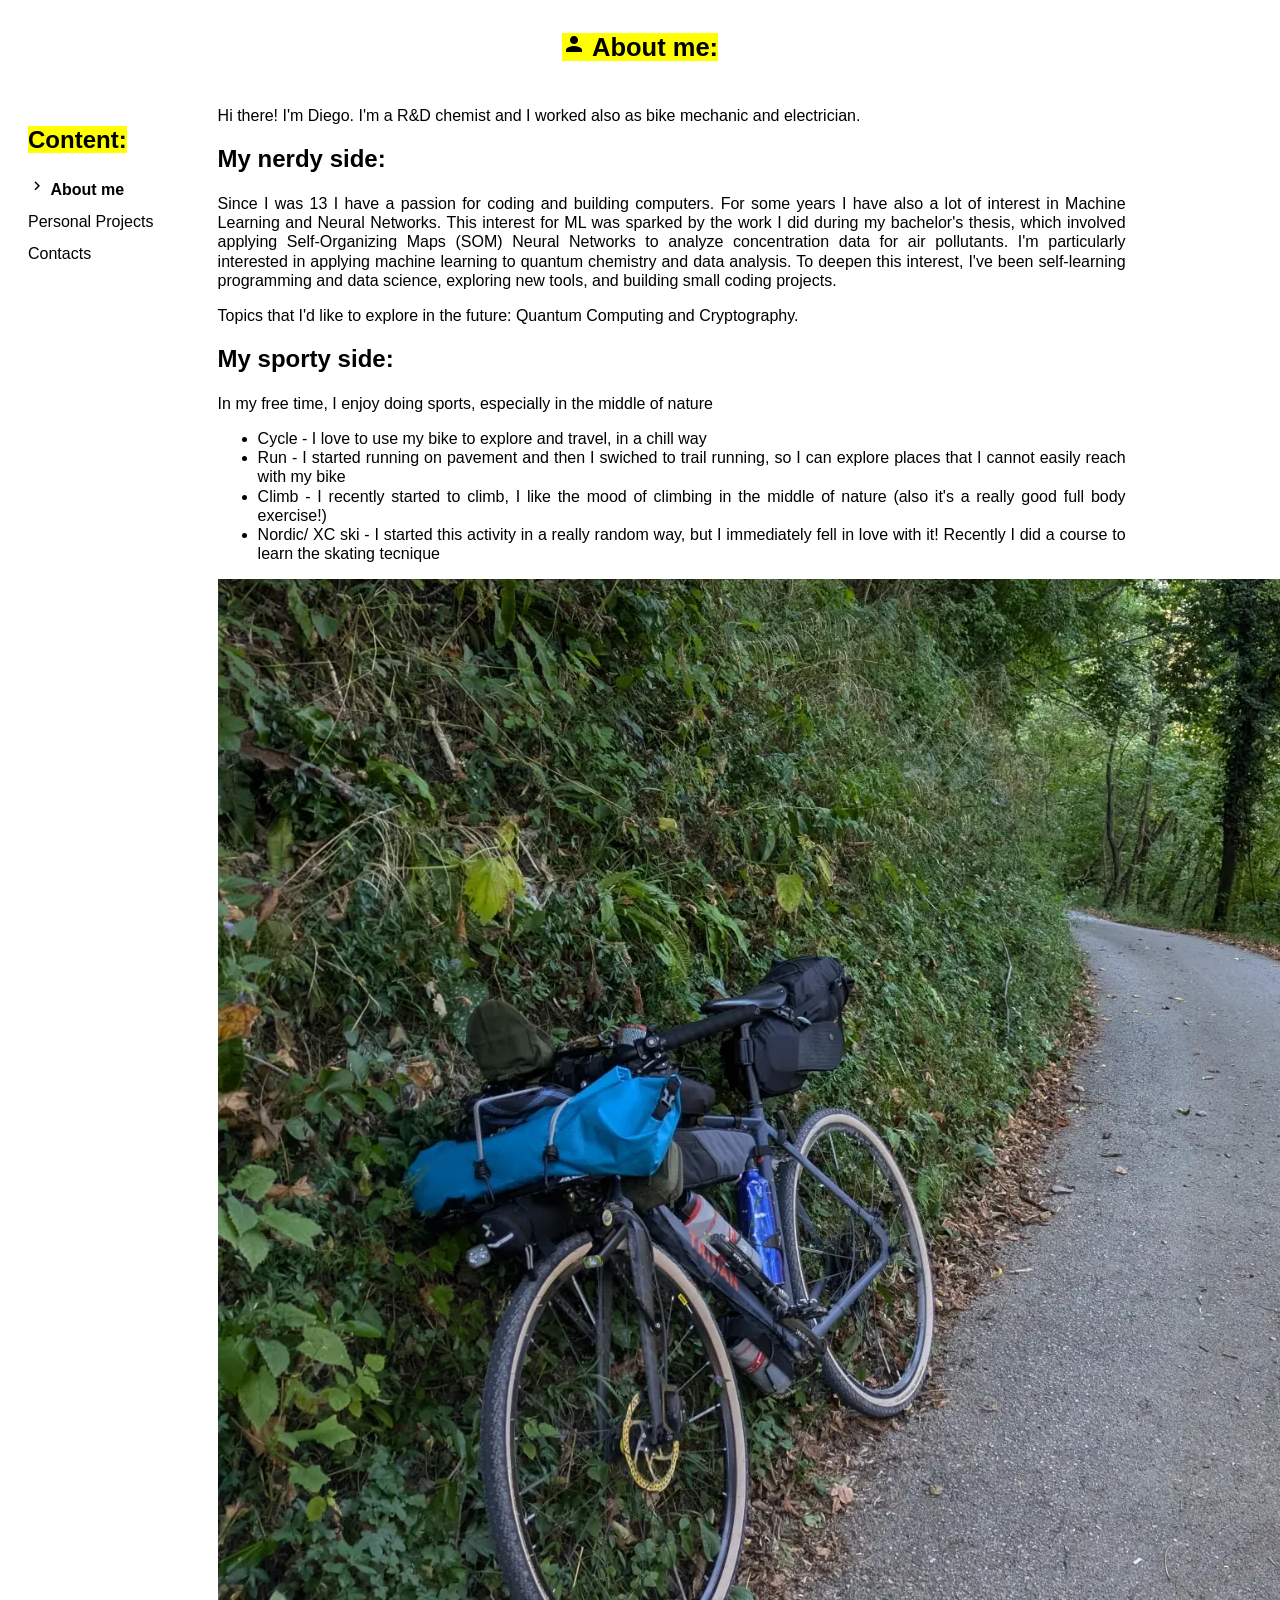
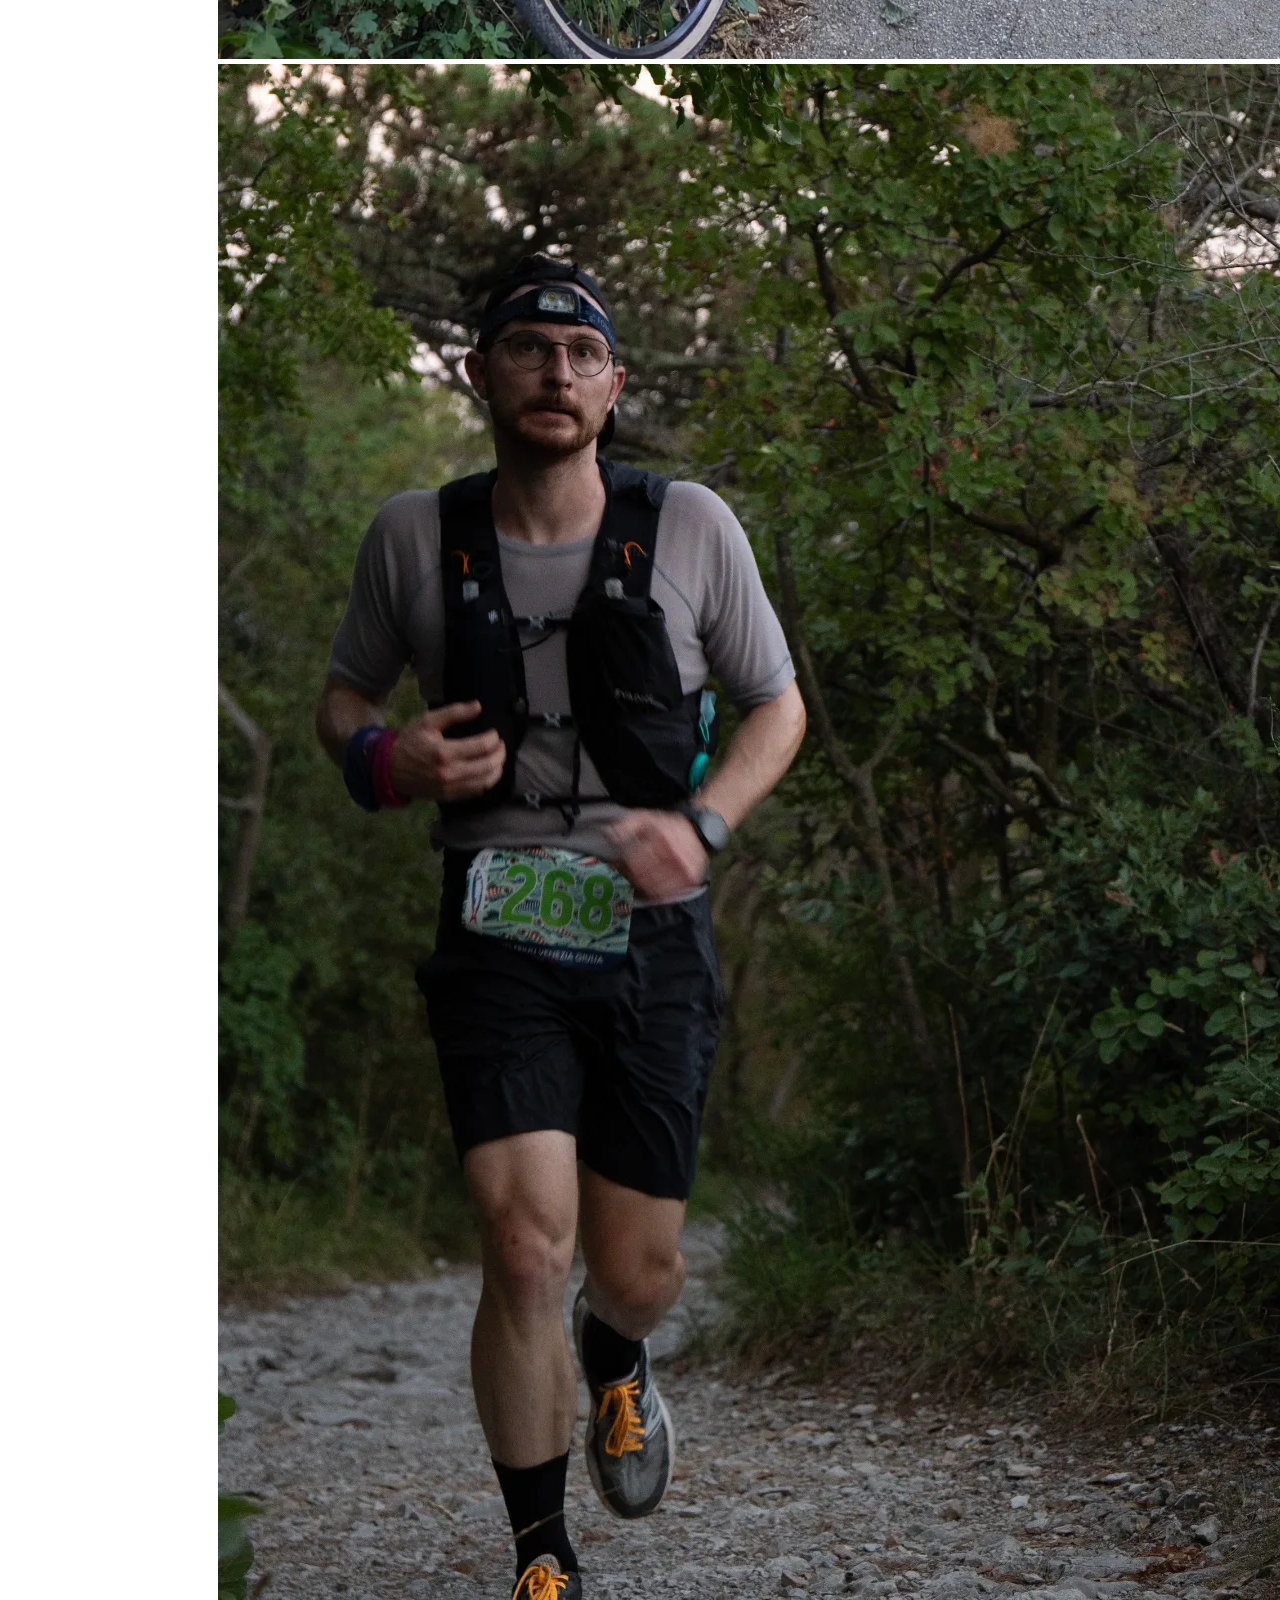
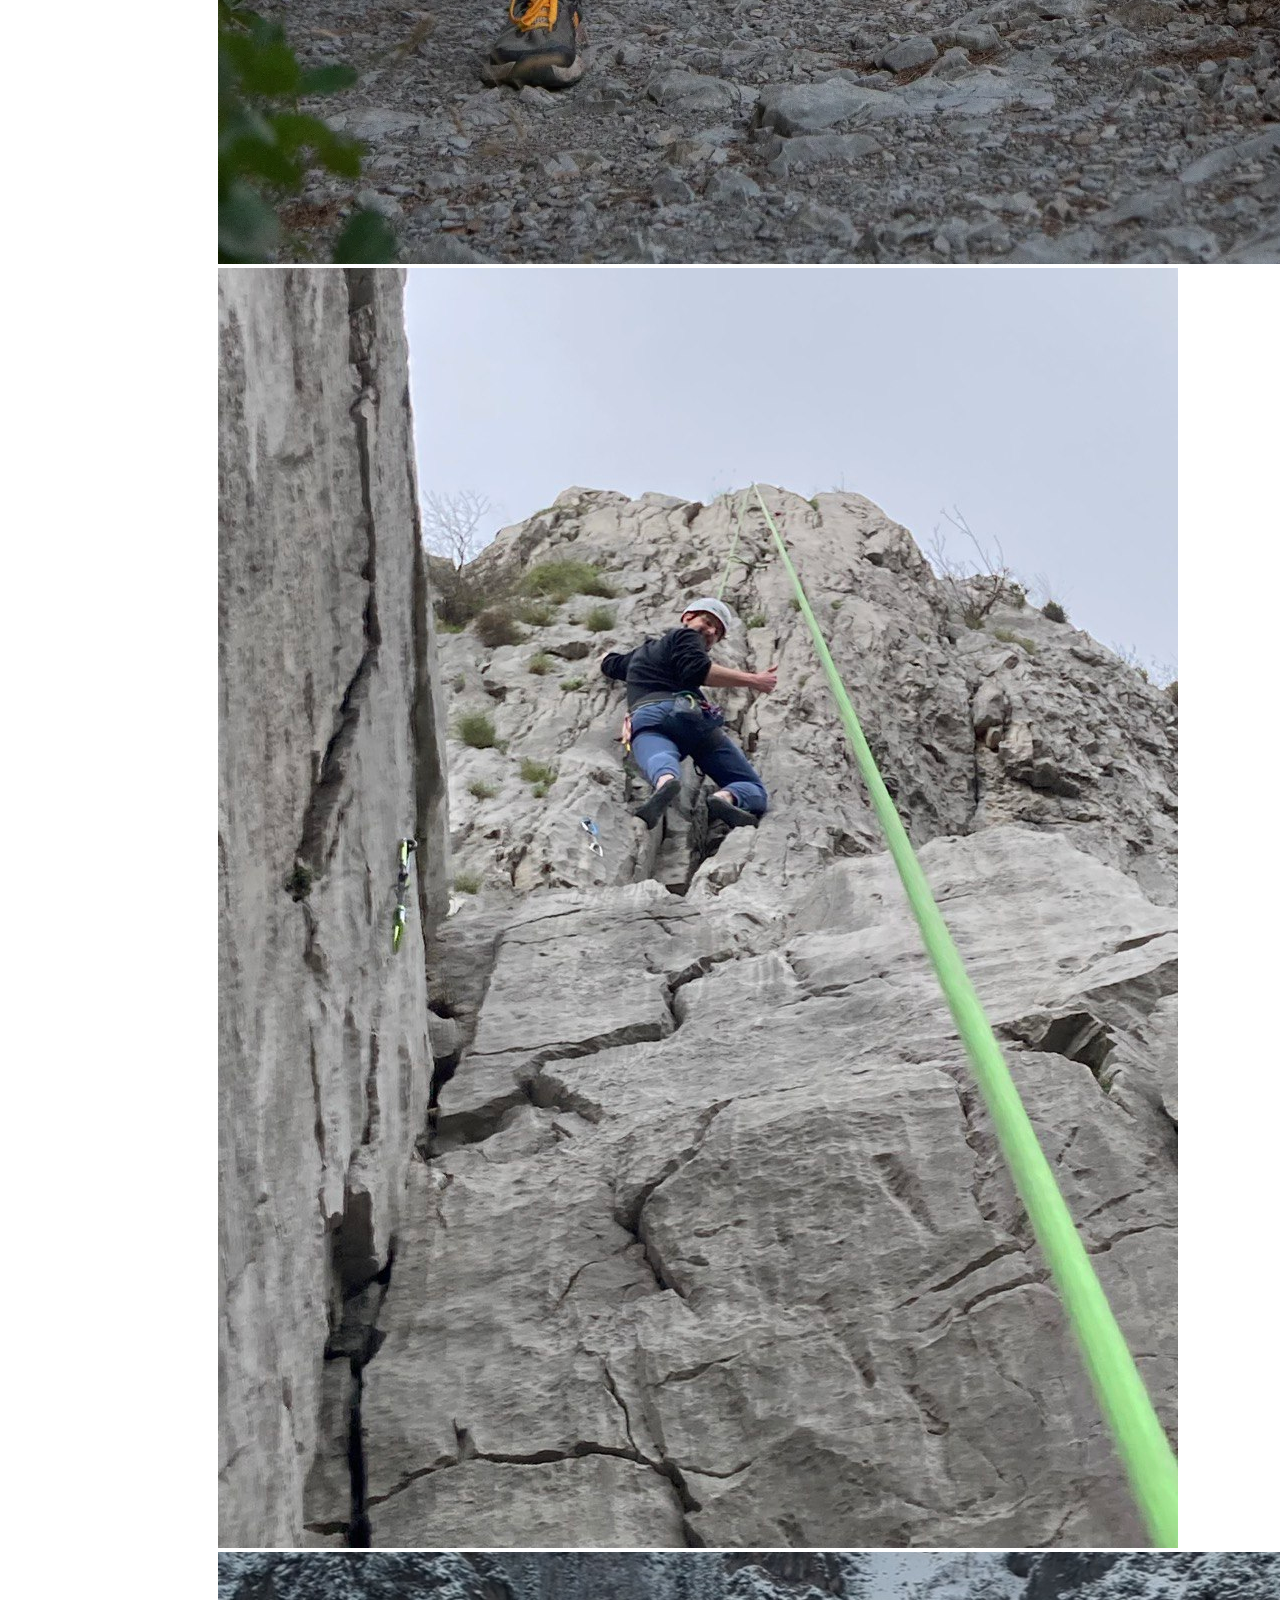
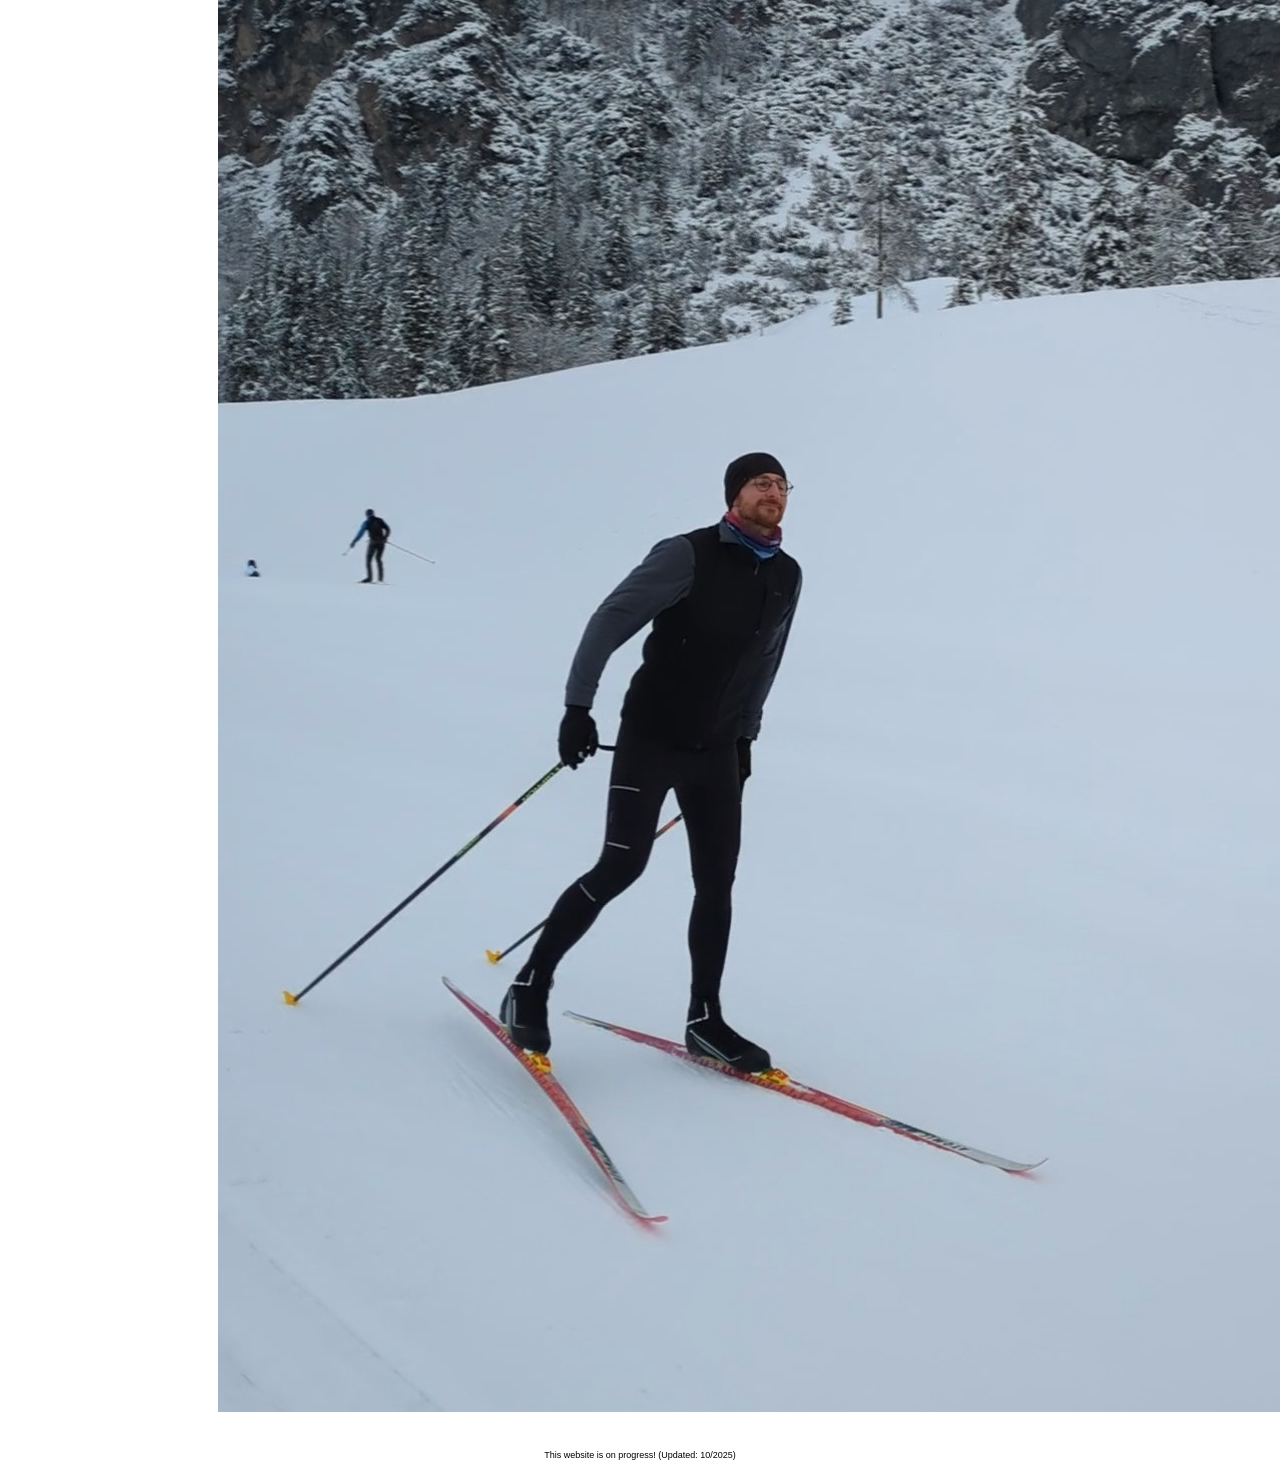
==== index.html @ 16e93830 "Update index.html Added sport photos" ====
<!DOCTYPE html>
<html>
  <head>
    <title>Diego's personal page</title>
    <!-- CSS file -->
    <link rel="stylesheet" href="styles.css">
    <!-- Icon package of Google -->
    <link rel="stylesheet" href="https://fonts.googleapis.com/icon?family=Material+Icons">
    <meta charset="utf-8">
    <meta name="viewport" content="width=device-width, initial-scale=1">
    <style>
      /* Rules for icon sizes: */
      .material-icons.md-18 { font-size: 18px; }
      .material-icons.md-24 { font-size: 24px; } /* Default */
      .material-icons.md-36 { font-size: 36px; }
      .material-icons.md-48 { font-size: 48px; }
</style>
  </head>

<body>
<header>
  <h2><mark><i class="material-icons md-24">person</i> About me:</mark></h2>
</header>
<section>
  <nav> 
    <h2><mark>Content: </mark></h2>
    <ul> 	
      <li><a href="index.html"><i class="material-icons md-18">keyboard_arrow_right</i> <b>About me</b></a></li>
      <li><a href="sections/personal_projects.html">Personal Projects</a></li>
      <li><a href="sections/contacts.html">Contacts</a></li>
    </ul>
  </nav>
  <article>
    Hi there! I'm Diego. I'm a R&D chemist and I worked also as bike mechanic and electrician. 
    <h2>My nerdy side:</h2>
      <p>Since I was 13 I have a passion for coding and building computers. For some years I have also a lot of interest in Machine Learning and Neural Networks. This interest for ML was sparked by the work I did during my bachelor's thesis, 
        which involved applying Self-Organizing Maps (SOM) Neural Networks to analyze concentration data for air pollutants.
        I'm particularly interested in applying machine learning to quantum chemistry and data analysis. To deepen this interest, I've been self-learning programming and data science, 
        exploring new tools, and building small coding projects.</p>
      <p>Topics that I'd like to explore in the future: Quantum Computing and Cryptography. </p>
      <p></p>
    <h2>My sporty side:</h2>  
      <p>In my free time, I enjoy doing sports, especially in the middle of nature</p>
      <ul>
        <li>Cycle - I love to use my bike to explore and travel, in a chill way</li>
        <li>Run - I started running on pavement and then I swiched to trail running, so I can explore places that I cannot easily reach with my bike</li>
        <li>Climb - I recently started to climb, I like the mood of climbing in the middle of nature (also it's a really good full body exercise!)</li>
        <li>Nordic/ XC ski - I started this activity in a really random way, but I immediately fell in love with it! Recently I did a course to learn the skating tecnique</li>
      </ul>

    <div class="gallery">
      <img src="Photos/bike3.webp" alt="Biking">
      <img src="Photos/Trail_run.webp" alt="Trail running">
      <img src="Photos/Climbing.jpeg" alt="Rock climbing">
      <img src="Photos/XC_ski.jpg" alt="Skiing">
</div>

  </article>
</section>

<footer>
  <p>This website is on progress! (Updated: 10/2025)</p>
</footer>
</body>
</html>
---- styles.css ----
* {
  box-sizing: border-box;
}

body {
  font-family: Arial, Helvetica, sans-serif;
}

/*highlighted text */
mark { 
  background-color: yellow;
  color: black;
}

header {
  background-color: #fff;
  padding: 3px;
  text-align: center;
  font-size: 17px;
  color: black;
}

a:link {
  color: black;
  background-color: transparent;
  text-decoration: none;
}
a:visited {
  color: black;
  background-color: transparent;
  text-decoration: none;
}

/* Create two columns/boxes that floats next to each other */
nav {
  float: left;
  width: 15%;
  /*height: 300px; /* only for demonstration, should be removed */
  background: #fff;
  padding: 20px;
}

/* Style the list inside the menu */
nav ul {
  list-style-type: none;
  padding: 0;
  line-height: 2;
}

article {
  float: left;
  padding: 20px;
  width: 75%;
  background-color: #fff;
  /*height: 300px; /* only for demonstration, should be removed */
  text-align: justify;
  line-height: 1.2;
}

/* Clear floats after the columns */
section::after {
  content: "";
  display: table;
  clear: both;
}

footer {
  background-color: #fff;
  padding: 5px;
  font-size: 9px;
  text-align: center;
  color: black;
}

/* Responsive layout - makes the two columns/boxes stack on top of each other instead of next to each other, on small screens */
@media (max-width: 600px) {
  nav, article {
    width: 100%;
    height: auto;
  }
}
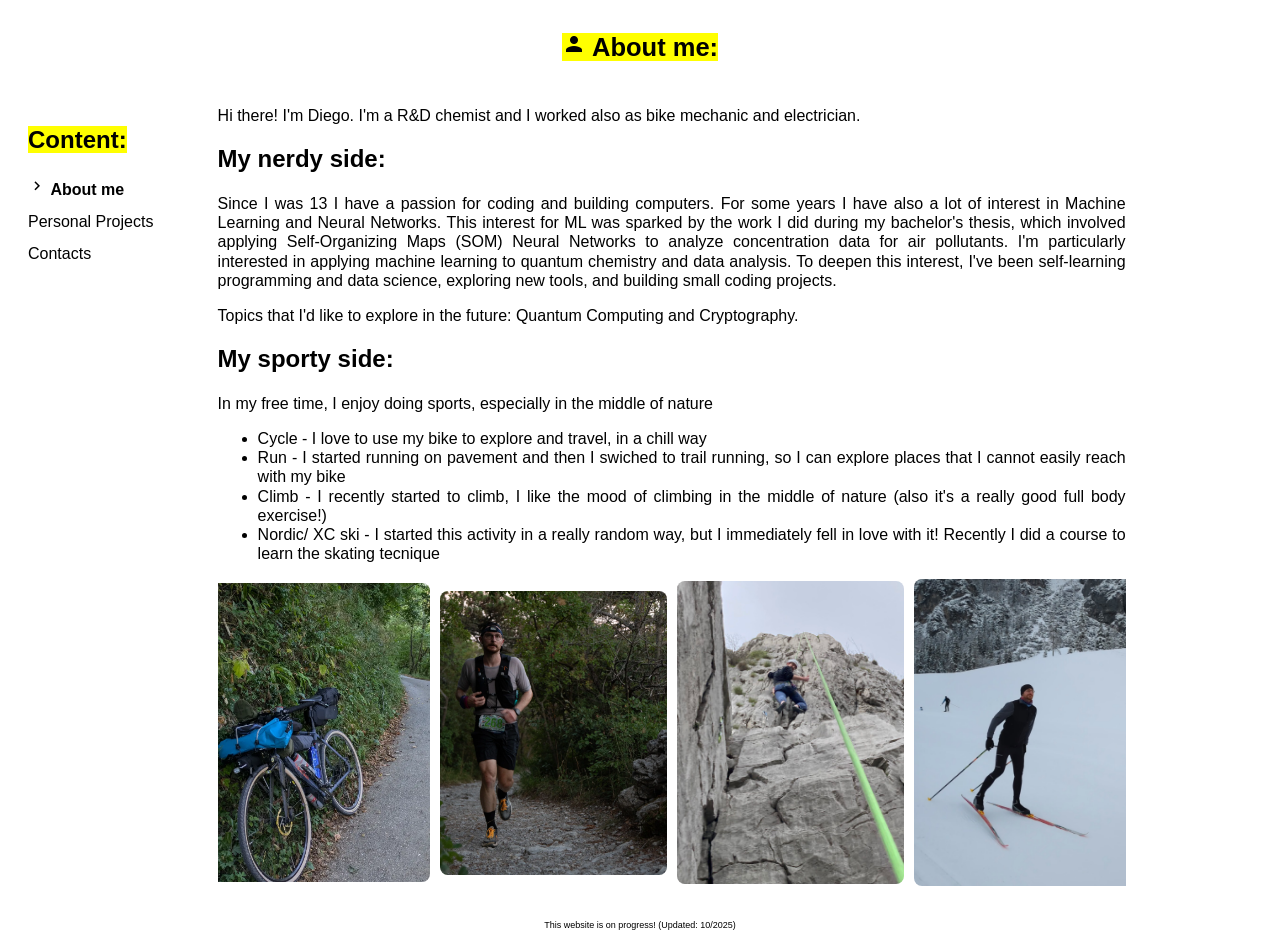
==== commit 33868b7b: "Update index.html" ====
--- a/index.html
+++ b/index.html
@@ -49,7 +49,7 @@
       </ul>
 
     <div class="gallery">
-      <img src="Photos/bike3.webp" alt="Biking">
+      <img src="Photos/bike3.png" alt="Biking">
       <img src="Photos/Trail_run.webp" alt="Trail running">
       <img src="Photos/Climbing.jpeg" alt="Rock climbing">
       <img src="Photos/XC_ski.jpg" alt="Skiing">
--- a/styles.css
+++ b/styles.css
@@ -30,6 +30,24 @@
   background-color: transparent;
   text-decoration: none;
 }
+
+.gallery {
+  display: flex;
+  justify-content: center;  /* Centra il gruppo orizzontalmente */
+  align-items: center;
+  gap: 10px;                /* Spazio tra immagini */
+  overflow-x: auto;         /* Permette lo scroll orizzontale se serve */
+  flex-wrap: nowrap;        /* Evita l’andare a capo */
+}
+
+.gallery img {
+  flex: 1;                  /* Tutte le immagini occupano spazio proporzionale */
+  max-width: 25%;           /* Quattro immagini = 25% ciascuna */
+  height: auto;
+  border-radius: 8px;
+  object-fit: cover;        /* Ritaglia bene se l'immagine ha proporzioni strane */
+}
+
 
 /* Create two columns/boxes that floats next to each other */
 nav {
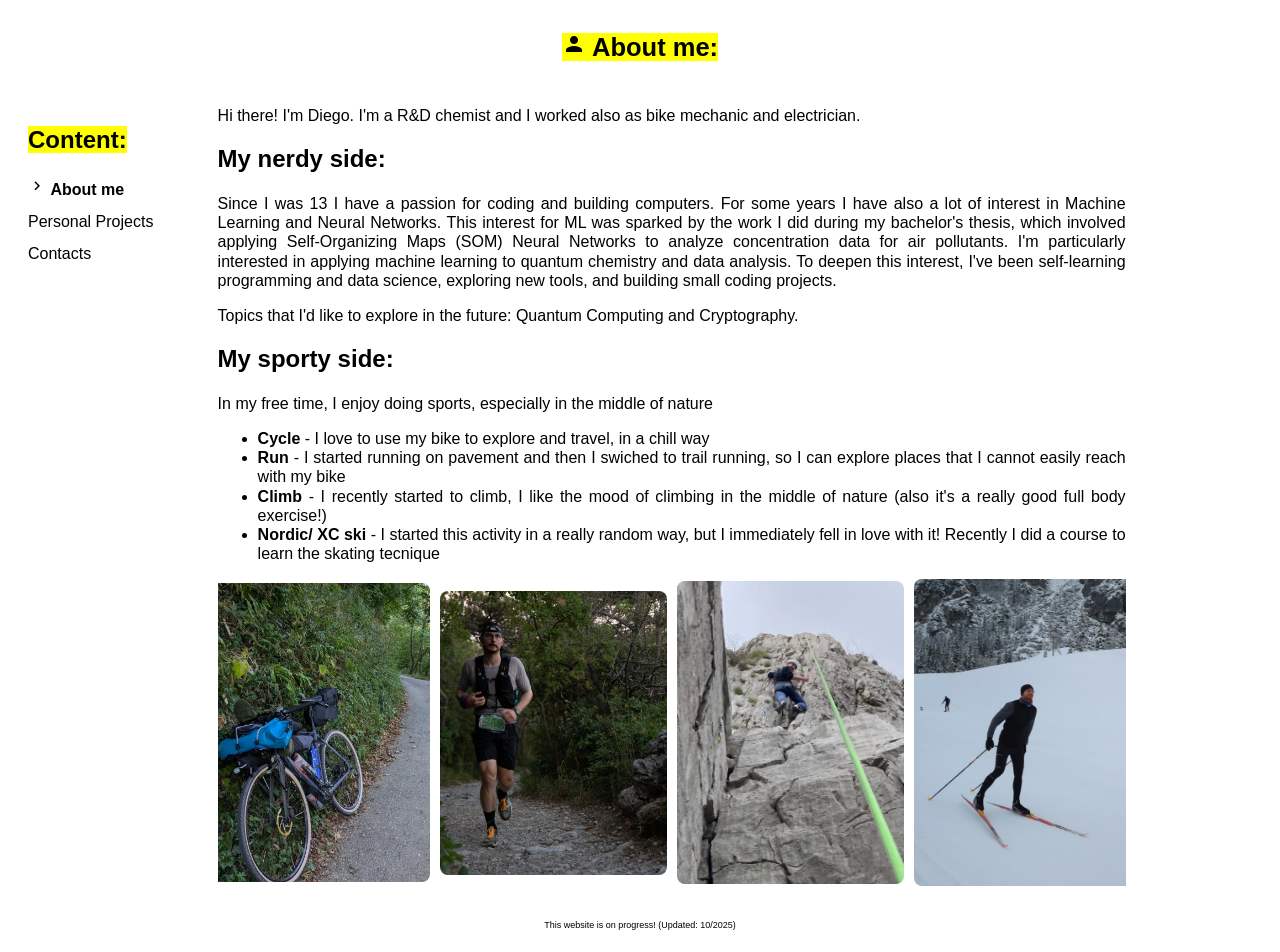
==== commit 1f4305cb: "Update index.html" ====
--- a/index.html
+++ b/index.html
@@ -42,10 +42,10 @@
     <h2>My sporty side:</h2>  
       <p>In my free time, I enjoy doing sports, especially in the middle of nature</p>
       <ul>
-        <li>Cycle - I love to use my bike to explore and travel, in a chill way</li>
-        <li>Run - I started running on pavement and then I swiched to trail running, so I can explore places that I cannot easily reach with my bike</li>
-        <li>Climb - I recently started to climb, I like the mood of climbing in the middle of nature (also it's a really good full body exercise!)</li>
-        <li>Nordic/ XC ski - I started this activity in a really random way, but I immediately fell in love with it! Recently I did a course to learn the skating tecnique</li>
+        <li><b>Cycle</b> - I love to use my bike to explore and travel, in a chill way</li>
+        <li><b>Run</b> - I started running on pavement and then I swiched to trail running, so I can explore places that I cannot easily reach with my bike</li>
+        <li><b>Climb</b> - I recently started to climb, I like the mood of climbing in the middle of nature (also it's a really good full body exercise!)</li>
+        <li><b>Nordic/ XC ski</b> - I started this activity in a really random way, but I immediately fell in love with it! Recently I did a course to learn the skating tecnique</li>
       </ul>
 
     <div class="gallery">
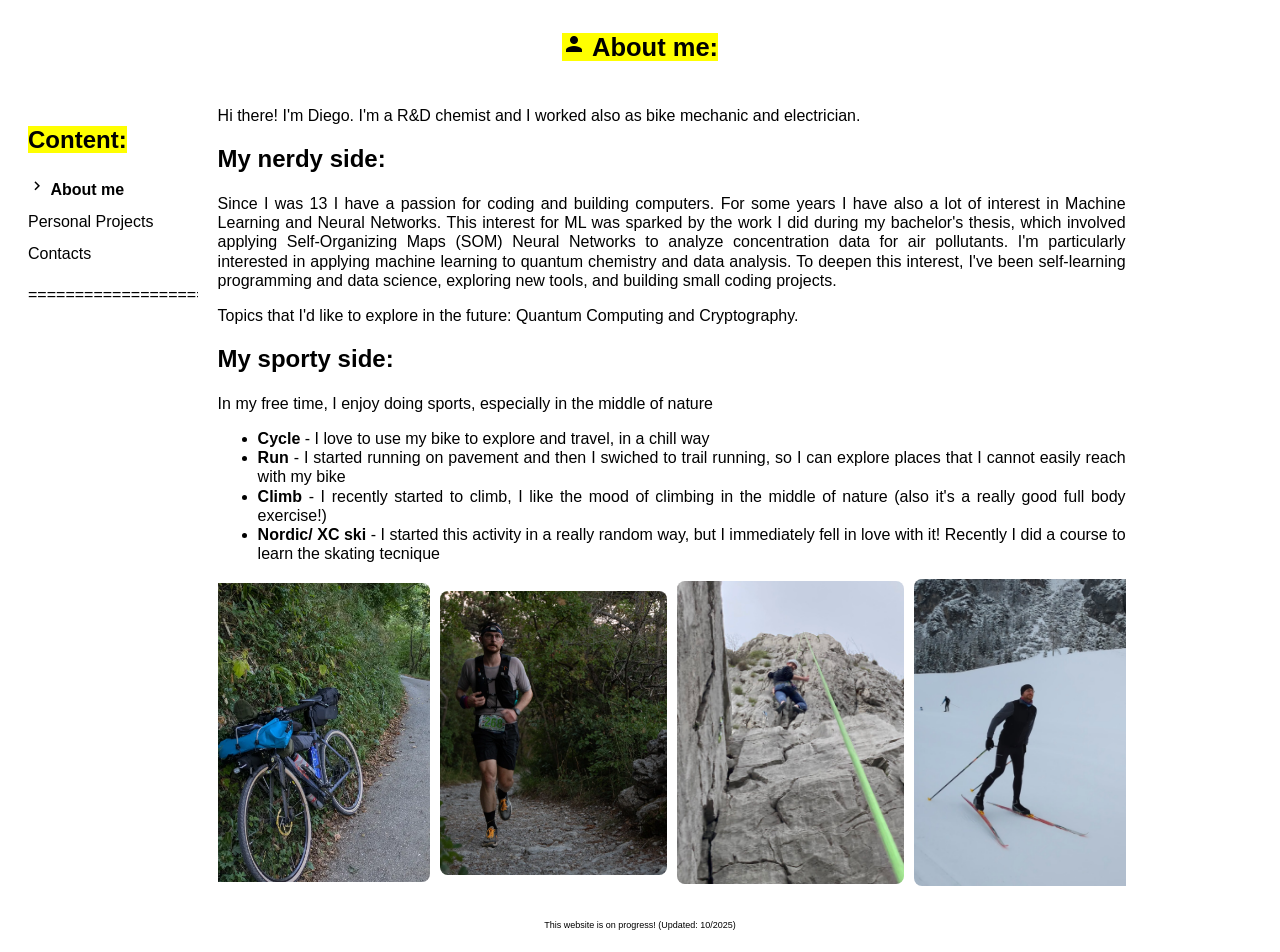
==== commit 172cc859: "Update index.html added the separator for the content" ====
--- a/index.html
+++ b/index.html
@@ -14,7 +14,7 @@
       .material-icons.md-24 { font-size: 24px; } /* Default */
       .material-icons.md-36 { font-size: 36px; }
       .material-icons.md-48 { font-size: 48px; }
-</style>
+    </style>
   </head>
 
 <body>
@@ -29,6 +29,7 @@
       <li><a href="sections/personal_projects.html">Personal Projects</a></li>
       <li><a href="sections/contacts.html">Contacts</a></li>
     </ul>
+    <p>===================================================================================</p>
   </nav>
   <article>
     Hi there! I'm Diego. I'm a R&D chemist and I worked also as bike mechanic and electrician. 
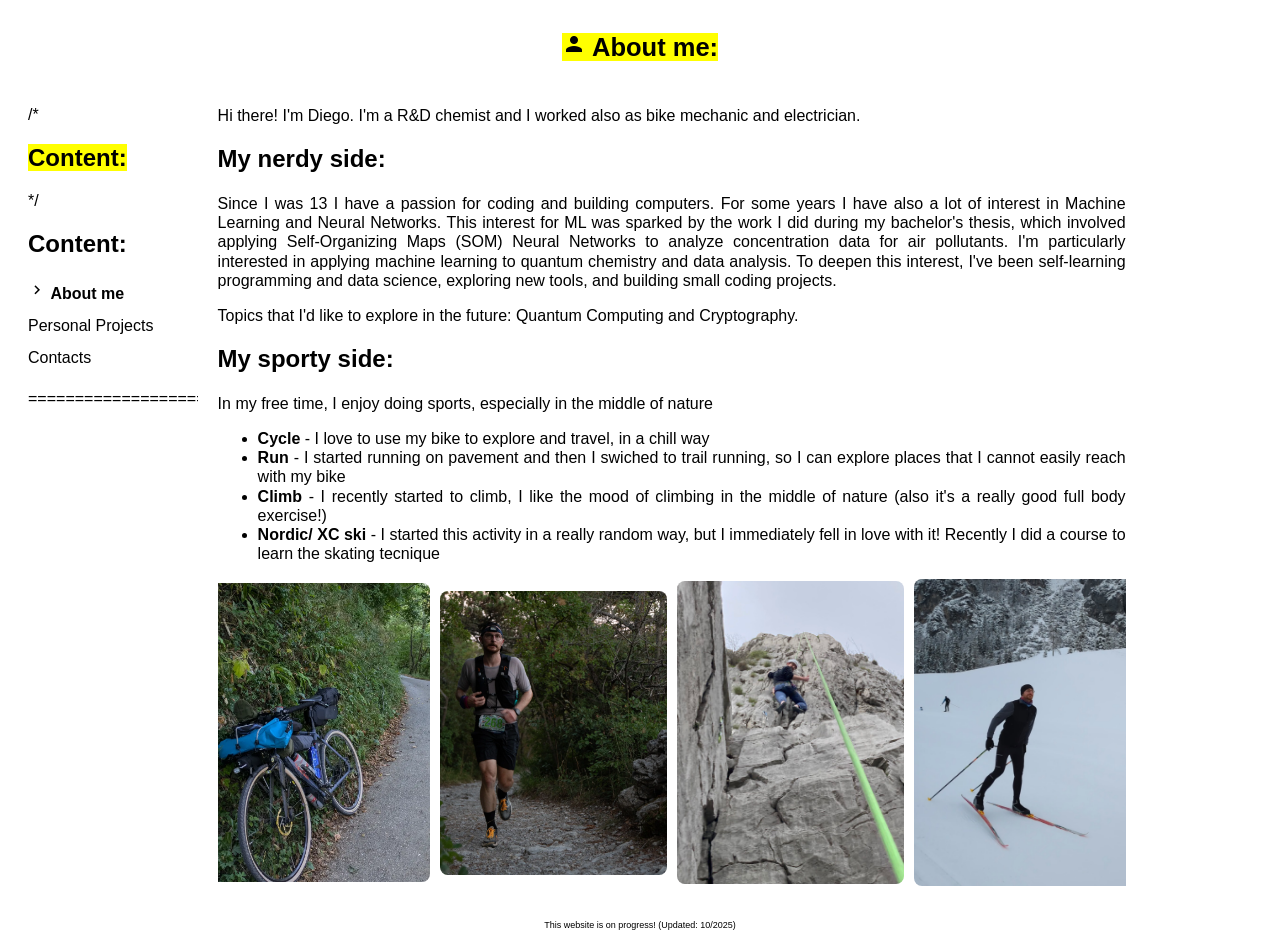
==== commit 4ac9d1a2: "Update index.html" ====
--- a/index.html
+++ b/index.html
@@ -23,13 +23,14 @@
 </header>
 <section>
   <nav> 
-    <h2><mark>Content: </mark></h2>
+    /* <h2><mark>Content: </mark></h2> */
+    <h2>Content:</h2>
     <ul> 	
       <li><a href="index.html"><i class="material-icons md-18">keyboard_arrow_right</i> <b>About me</b></a></li>
       <li><a href="sections/personal_projects.html">Personal Projects</a></li>
       <li><a href="sections/contacts.html">Contacts</a></li>
     </ul>
-    <p>===================================================================================</p>
+    <p>==============================================</p>
   </nav>
   <article>
     Hi there! I'm Diego. I'm a R&D chemist and I worked also as bike mechanic and electrician. 
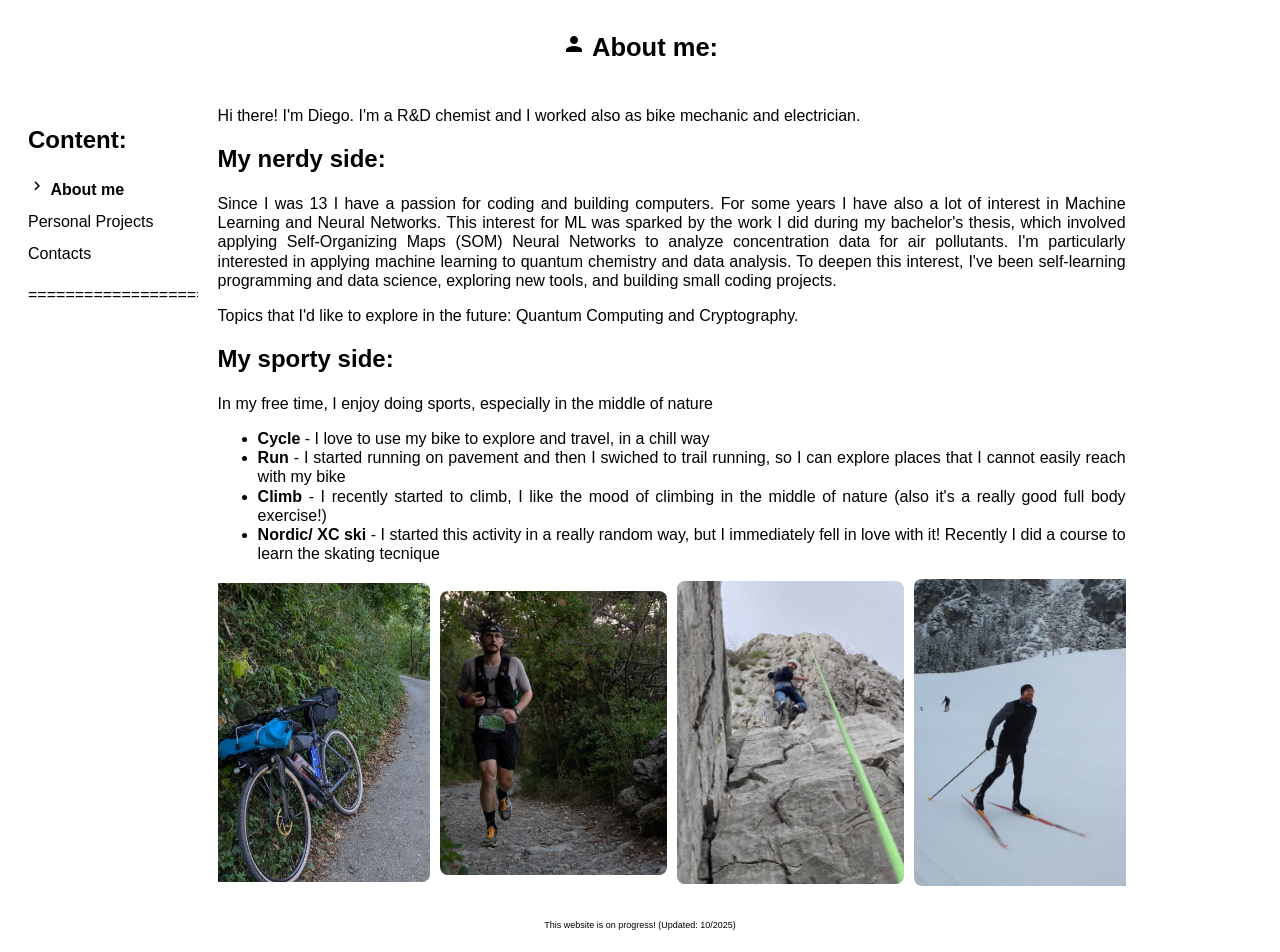
==== commit 78ce1928: "Update index.html" ====
--- a/index.html
+++ b/index.html
@@ -19,11 +19,13 @@
 
 <body>
 <header>
-  <h2><mark><i class="material-icons md-24">person</i> About me:</mark></h2>
+  <!-- use "mark to highlight a text -->
+  <!-- <h2><mark><i class="material-icons md-24">person</i> About me:</mark></h2> -->
+  <h2><i class="material-icons md-24">person</i> About me:</h2>
 </header>
 <section>
   <nav> 
-    /* <h2><mark>Content: </mark></h2> */
+    <!--<h2><mark>Content: </mark></h2> -->
     <h2>Content:</h2>
     <ul> 	
       <li><a href="index.html"><i class="material-icons md-18">keyboard_arrow_right</i> <b>About me</b></a></li>
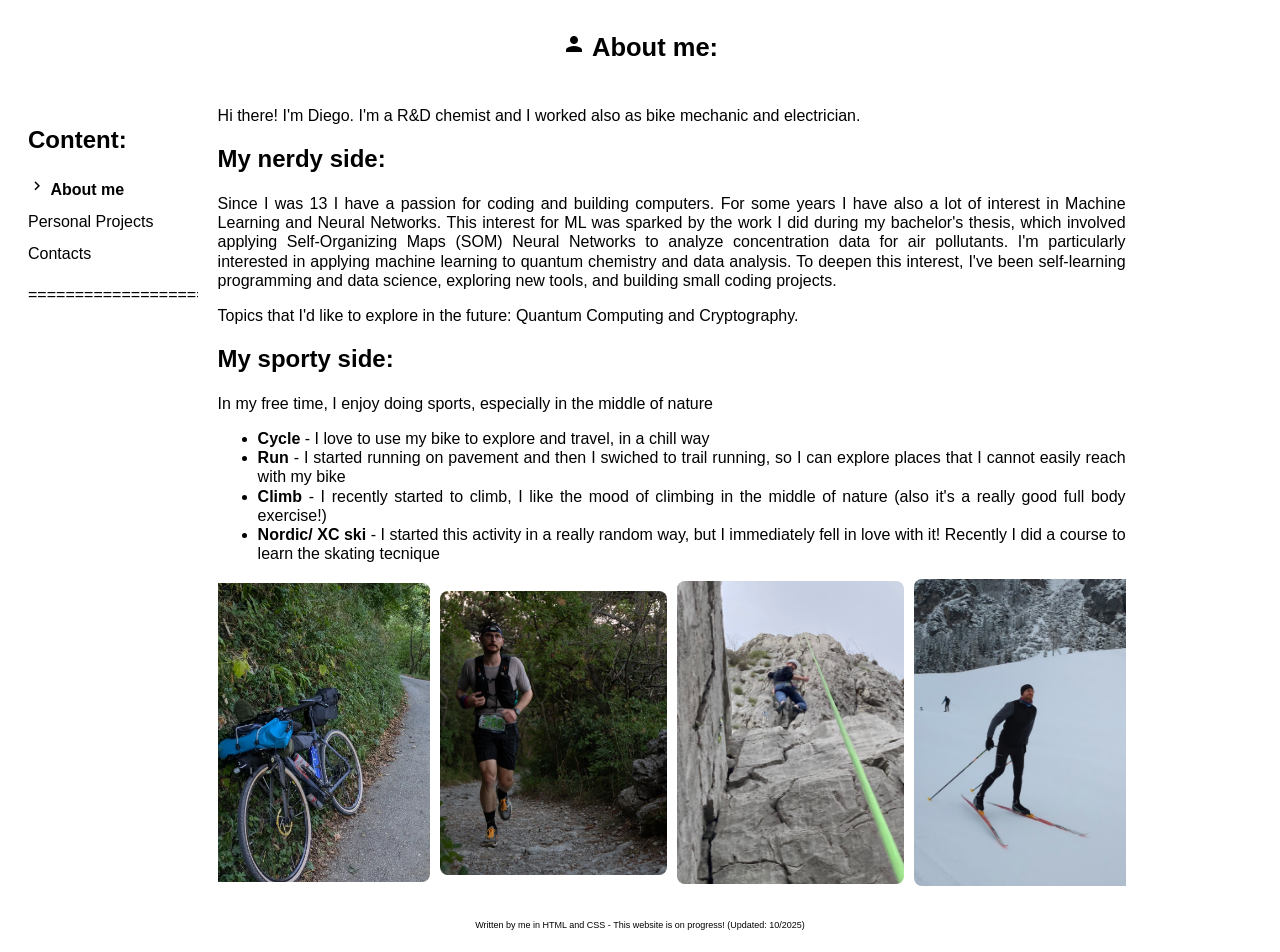
==== commit 552548ad: "Update index.html" ====
--- a/index.html
+++ b/index.html
@@ -63,7 +63,7 @@
 </section>
 
 <footer>
-  <p>This website is on progress! (Updated: 10/2025)</p>
+  <p>Written by me in HTML and CSS - This website is on progress! (Updated: 10/2025)</p>
 </footer>
 </body>
 </html>
